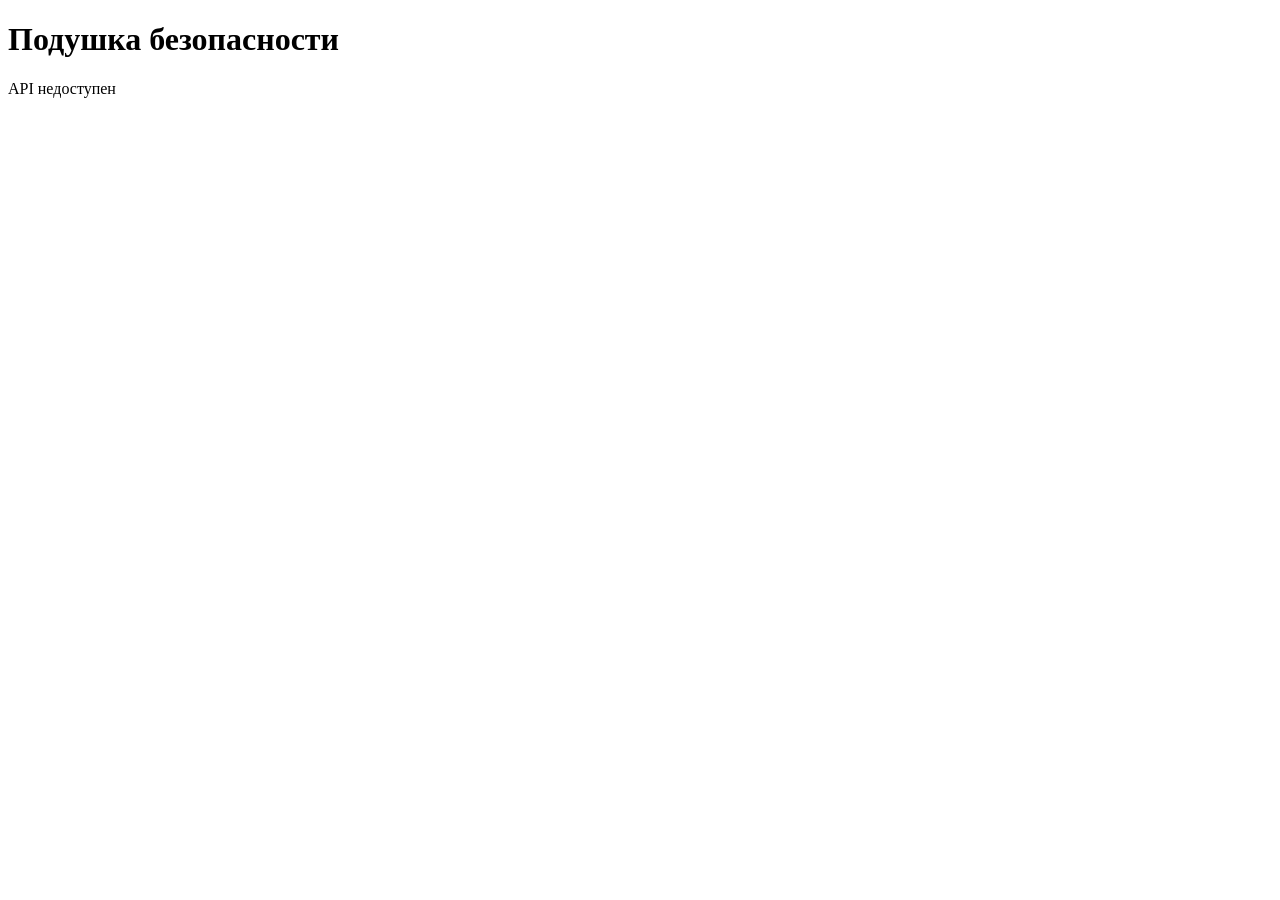
==== EmergencyFund/wwwroot/index.html @ 99ba6d88 "MyFirstCommit" ====
﻿<!DOCTYPE html>
<html lang="ru">
<head>
    <meta charset="utf-8">
    <title>Подушка безопасности</title>
</head>
<body>
    <h1>Подушка безопасности</h1>
    <p id="status">Проверяю API…</p>
    <script>
    fetch('/api/health')
      .then(response => response.json())
      .then(data => document.getElementById('status').textContent = 'API: ' + data.status)
      .catch(() => document.getElementById('status').textContent = 'API недоступен');
    </script>
</body>
</html>
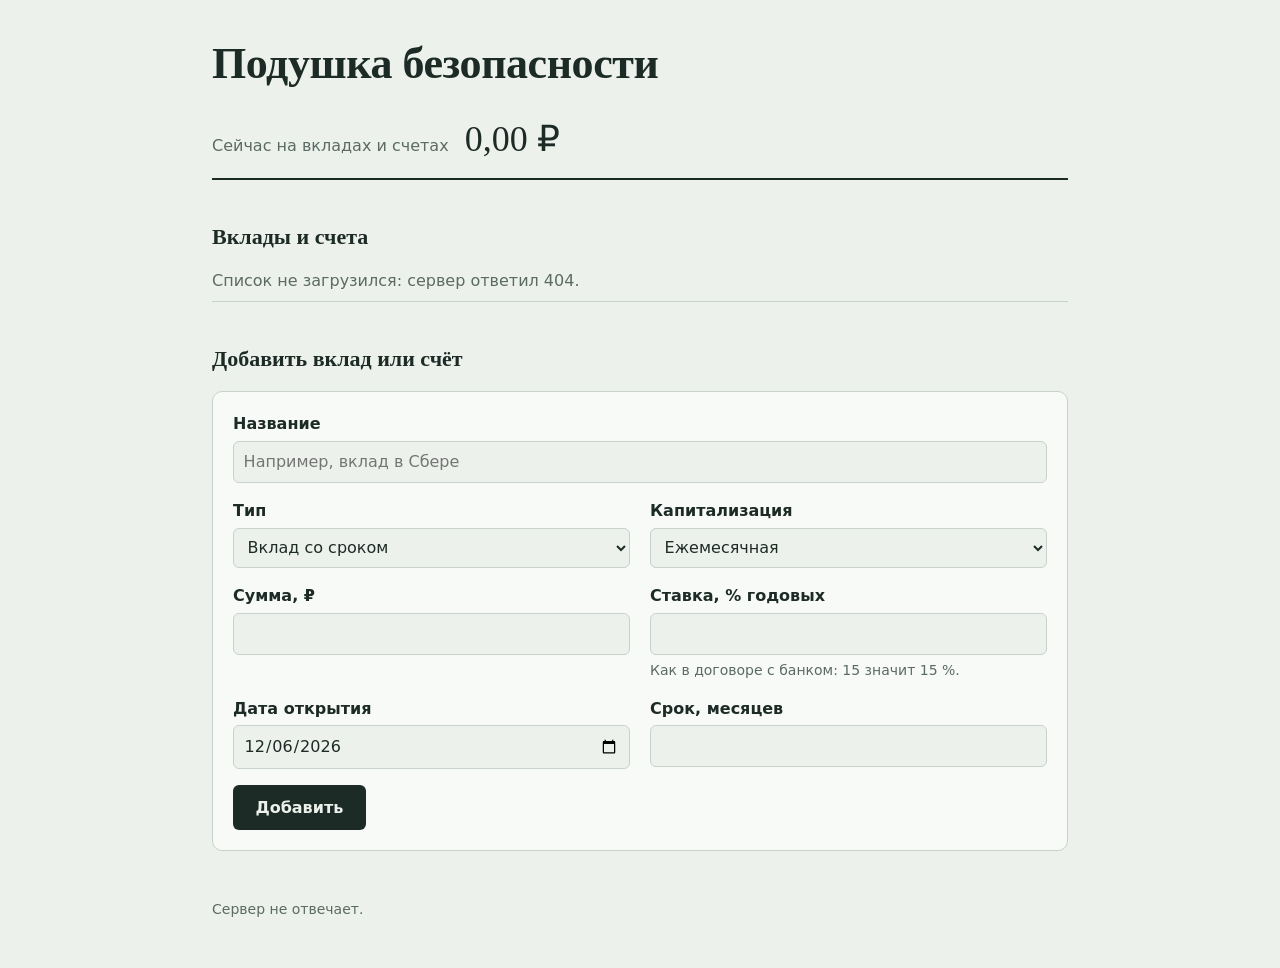
==== commit 069ae576: "Create functions in DepositController and add frontend" ====
--- a/EmergencyFund/wwwroot/index.html
+++ b/EmergencyFund/wwwroot/index.html
@@ -1,17 +1,644 @@
-﻿<!DOCTYPE html>
+<!DOCTYPE html>
 <html lang="ru">
 <head>
-    <meta charset="utf-8">
-    <title>Подушка безопасности</title>
+  <meta charset="utf-8">
+  <meta name="viewport" content="width=device-width, initial-scale=1">
+  <title>Подушка безопасности</title>
+  <style>
+    :root {
+      color-scheme: light;
+      --paper: #edf1ec;
+      --surface: #f8faf7;
+      --ink: #1d2b27;
+      --muted: #5b6a64;
+      --rule: #c8d1cb;
+      --stamp: #5a3d9a;
+      --danger: #a3333d;
+      --focus: #2f6fd1;
+      --serif: Charter, "Bitstream Charter", "Sitka Text", Cambria, Georgia, serif;
+      --sans: system-ui, -apple-system, "Segoe UI", Roboto, "Helvetica Neue", Arial, sans-serif;
+    }
+
+    @media (prefers-color-scheme: dark) {
+      :root {
+        color-scheme: dark;
+        --paper: #131a17;
+        --surface: #1a221f;
+        --ink: #e2e9e5;
+        --muted: #9aa7a1;
+        --rule: #2d3834;
+        --stamp: #b9a5f2;
+        --danger: #e8838b;
+        --focus: #7aa7ff;
+      }
+    }
+
+    * { box-sizing: border-box; }
+    [hidden] { display: none !important; }
+
+    body {
+      margin: 0;
+      background: var(--paper);
+      color: var(--ink);
+      font: 16px/1.5 var(--sans);
+    }
+
+    .page {
+      max-width: 56rem;
+      margin: 0 auto;
+      padding: 2.5rem 1.25rem 3rem;
+    }
+
+    h1 {
+      font-family: var(--serif);
+      font-weight: 600;
+      font-size: clamp(2rem, 5vw, 2.75rem);
+      line-height: 1.1;
+      letter-spacing: -0.01em;
+      margin: 0 0 1.5rem;
+    }
+
+    h2 {
+      font-family: var(--serif);
+      font-weight: 600;
+      font-size: 1.375rem;
+      margin: 2.5rem 0 1rem;
+    }
+
+    /* Итог подушки: строка остатка, как в сберегательной книжке */
+    .balance {
+      margin: 0;
+      display: flex;
+      flex-wrap: wrap;
+      align-items: baseline;
+      gap: 0.25rem 1rem;
+      padding-bottom: 0.75rem;
+      border-bottom: 2px solid var(--ink);
+    }
+    .balance-label { color: var(--muted); }
+    .balance-value {
+      font-family: var(--serif);
+      font-size: clamp(1.75rem, 4vw, 2.25rem);
+      font-variant-numeric: tabular-nums lining-nums;
+    }
+    .balance-note {
+      margin: 0.5rem 0 0;
+      color: var(--muted);
+    }
+
+    /* Список вкладов: записи, разделённые линейками */
+    .message {
+      min-height: 1.5em;
+      margin: 0 0 0.5rem;
+      color: var(--muted);
+    }
+    .ledger { border-top: 1px solid var(--rule); }
+    .empty {
+      margin: 0;
+      padding: 1.5rem 0;
+      color: var(--muted);
+      border-bottom: 1px solid var(--rule);
+    }
+    .entry {
+      display: grid;
+      grid-template-columns: minmax(0, 1fr) auto;
+      gap: 0.75rem 1.5rem;
+      padding: 1.1rem 0;
+      border-bottom: 1px solid var(--rule);
+    }
+    .entry-name {
+      font-family: var(--serif);
+      font-size: 1.2rem;
+      font-weight: 600;
+      margin: 0;
+      overflow-wrap: anywhere;
+    }
+    .entry-kind {
+      margin: 0.15rem 0 0;
+      color: var(--muted);
+    }
+    .entry-figures {
+      grid-column: 1 / -1;
+      display: grid;
+      grid-template-columns: repeat(auto-fit, minmax(10rem, 1fr));
+      gap: 0.75rem 1.5rem;
+      margin: 0;
+    }
+    .entry-figures dt {
+      color: var(--muted);
+      font-size: 0.875rem;
+    }
+    .entry-figures dd {
+      margin: 0;
+      font-variant-numeric: tabular-nums;
+    }
+
+    /* Прогноз к концу срока — «штамп» фиолетовыми банковскими чернилами */
+    .stamp {
+      display: inline-block;
+      color: var(--stamp);
+      border: 1.5px solid currentColor;
+      border-radius: 4px;
+      padding: 0.05em 0.45em;
+      font-weight: 600;
+      transform: rotate(-1.5deg);
+    }
+
+    .entry-delete {
+      align-self: start;
+      background: none;
+      border: 1px solid var(--rule);
+      border-radius: 6px;
+      color: var(--danger);
+      font: inherit;
+      padding: 0.35rem 0.8rem;
+      cursor: pointer;
+    }
+    .entry-delete:hover { border-color: var(--danger); }
+
+    /* Форма */
+    .form {
+      background: var(--surface);
+      border: 1px solid var(--rule);
+      border-radius: 10px;
+      padding: 1.25rem;
+      display: grid;
+      grid-template-columns: repeat(2, minmax(0, 1fr));
+      gap: 1rem 1.25rem;
+    }
+    .field {
+      display: flex;
+      flex-direction: column;
+      gap: 0.3rem;
+    }
+    .field-wide { grid-column: 1 / -1; }
+    .field label { font-weight: 600; }
+    .hint {
+      margin: 0;
+      color: var(--muted);
+      font-size: 0.875rem;
+    }
+    input, select {
+      width: 100%;
+      min-height: 2.5rem;
+      font: inherit;
+      color: var(--ink);
+      background: var(--paper);
+      border: 1px solid var(--rule);
+      border-radius: 6px;
+      padding: 0.5rem 0.6rem;
+    }
+    input:focus-visible, select:focus-visible, button:focus-visible {
+      outline: 2px solid var(--focus);
+      outline-offset: 2px;
+    }
+    .form-errors {
+      grid-column: 1 / -1;
+      color: var(--danger);
+      border-left: 3px solid var(--danger);
+      padding: 0.25rem 0 0.25rem 0.75rem;
+    }
+    .form-errors ul {
+      margin: 0;
+      padding-left: 1.1rem;
+    }
+    .submit {
+      grid-column: 1 / -1;
+      justify-self: start;
+      background: var(--ink);
+      color: var(--paper);
+      border: none;
+      border-radius: 6px;
+      padding: 0.65rem 1.4rem;
+      font: inherit;
+      font-weight: 600;
+      cursor: pointer;
+    }
+    .submit:disabled {
+      opacity: 0.6;
+      cursor: progress;
+    }
+
+    .footer {
+      margin-top: 3rem;
+      color: var(--muted);
+      font-size: 0.875rem;
+    }
+
+    @media (max-width: 40rem) {
+      .form { grid-template-columns: 1fr; }
+      .entry { grid-template-columns: 1fr; }
+      .entry-delete { justify-self: start; }
+    }
+  </style>
 </head>
 <body>
-    <h1>Подушка безопасности</h1>
-    <p id="status">Проверяю API…</p>
-    <script>
-    fetch('/api/health')
-      .then(response => response.json())
-      .then(data => document.getElementById('status').textContent = 'API: ' + data.status)
-      .catch(() => document.getElementById('status').textContent = 'API недоступен');
-    </script>
+  <main class="page">
+    <header>
+      <h1>Подушка безопасности</h1>
+      <p class="balance">
+        <span class="balance-label">Сейчас на вкладах и счетах</span>
+        <span class="balance-value" id="total">0,00 ₽</span>
+      </p>
+      <p class="balance-note" id="total-note"></p>
+    </header>
+
+    <section aria-labelledby="list-title">
+      <h2 id="list-title">Вклады и счета</h2>
+      <p class="message" id="list-message" role="status" aria-live="polite"></p>
+      <div class="ledger" id="ledger"></div>
+    </section>
+
+    <section aria-labelledby="form-title">
+      <h2 id="form-title">Добавить вклад или счёт</h2>
+      <form class="form" id="deposit-form" novalidate>
+        <div class="field field-wide">
+          <label for="field-name">Название</label>
+          <input id="field-name" type="text" maxlength="50" autocomplete="off" placeholder="Например, вклад в Сбере">
+        </div>
+
+        <div class="field">
+          <label for="field-type">Тип</label>
+          <select id="field-type">
+            <option value="deposit">Вклад со сроком</option>
+            <option value="savingsAccount">Накопительный счёт</option>
+          </select>
+        </div>
+
+        <div class="field">
+          <label for="field-capitalization">Капитализация</label>
+          <select id="field-capitalization">
+            <option value="monthly">Ежемесячная</option>
+            <option value="weekly">Еженедельная</option>
+            <option value="daily">Ежедневная</option>
+            <option value="none">Без капитализации</option>
+          </select>
+        </div>
+
+        <div class="field">
+          <label for="field-sum">Сумма, ₽</label>
+          <input id="field-sum" type="number" min="0.01" step="0.01" inputmode="decimal">
+        </div>
+
+        <div class="field">
+          <label for="field-rate">Ставка, % годовых</label>
+          <input id="field-rate" type="number" min="0.01" max="100" step="0.01" inputmode="decimal">
+          <p class="hint">Как в договоре с банком: 15 значит 15 %.</p>
+        </div>
+
+        <div class="field">
+          <label for="field-start">Дата открытия</label>
+          <input id="field-start" type="date">
+        </div>
+
+        <div class="field" id="term-field">
+          <label for="field-term">Срок, месяцев</label>
+          <input id="field-term" type="number" min="1" step="1" inputmode="numeric">
+        </div>
+
+        <div class="form-errors" id="form-errors" role="alert" hidden></div>
+
+        <button class="submit" id="submit-button" type="submit">Добавить</button>
+      </form>
+    </section>
+
+    <footer class="footer">
+      <span id="api-status">Проверяю связь с сервером…</span>
+    </footer>
+  </main>
+
+  <script>
+    // Все адреса относительные: страница и API живут на одном origin, поэтому CORS не нужен.
+    const API = '/api/deposits';
+
+    const typeLabels = {
+      deposit: 'Вклад',
+      savingsAccount: 'Накопительный счёт'
+    };
+
+    const capitalizationLabels = {
+      none: 'без капитализации',
+      daily: 'ежедневная капитализация',
+      weekly: 'еженедельная капитализация',
+      monthly: 'ежемесячная капитализация'
+    };
+
+    const money = new Intl.NumberFormat('ru-RU', { style: 'currency', currency: 'RUB' });
+    const percent = new Intl.NumberFormat('ru-RU', { maximumFractionDigits: 2 });
+
+    const ledger = document.getElementById('ledger');
+    const listMessage = document.getElementById('list-message');
+    const total = document.getElementById('total');
+    const totalNote = document.getElementById('total-note');
+
+    const form = document.getElementById('deposit-form');
+    const fields = {
+      name: document.getElementById('field-name'),
+      type: document.getElementById('field-type'),
+      capitalization: document.getElementById('field-capitalization'),
+      sum: document.getElementById('field-sum'),
+      rate: document.getElementById('field-rate'),
+      start: document.getElementById('field-start'),
+      term: document.getElementById('field-term')
+    };
+    const termField = document.getElementById('term-field');
+    const formErrors = document.getElementById('form-errors');
+    const submitButton = document.getElementById('submit-button');
+
+    // ---------- Форматирование ----------
+
+    // API отдаёт дату строкой "YYYY-MM-DD". new Date("2026-11-03") считает её полуночью по UTC,
+    // и западнее Гринвича дата съехала бы на день назад. Поэтому разбираем строку вручную.
+    function formatDate(isoDate) {
+      const [year, month, day] = isoDate.split('-');
+      return `${day}.${month}.${year}`;
+    }
+
+    // Сегодня по местному времени в формате "YYYY-MM-DD".
+    // toISOString() не подходит: он переводит в UTC, и в первые часы после полуночи по Москве вернёт вчера.
+    function todayIso() {
+      const now = new Date();
+      const month = String(now.getMonth() + 1).padStart(2, '0');
+      const day = String(now.getDate()).padStart(2, '0');
+      return `${now.getFullYear()}-${month}-${day}`;
+    }
+
+    // Русские окончания: 1 месяц, 2 месяца, 5 месяцев.
+    function plural(count, forms) {
+      const mod10 = count % 10;
+      const mod100 = count % 100;
+      if (mod10 === 1 && mod100 !== 11) {
+        return forms[0];
+      }
+      if (mod10 >= 2 && mod10 <= 4 && (mod100 < 12 || mod100 > 14)) {
+        return forms[1];
+      }
+      return forms[2];
+    }
+
+    // Создаёт элемент и кладёт текст через textContent, а не innerHTML.
+    // Название вклада вводит пользователь: через innerHTML строка вида <img onerror=...> выполнилась бы как код (XSS).
+    function el(tag, className, text) {
+      const node = document.createElement(tag);
+      if (className) {
+        node.className = className;
+      }
+      if (text !== undefined) {
+        node.textContent = text;
+      }
+      return node;
+    }
+
+    function showListMessage(text) {
+      listMessage.textContent = text;
+    }
+
+    // ---------- Список ----------
+
+    async function loadDeposits() {
+      try {
+        const response = await fetch(API);
+        if (!response.ok) {
+          showListMessage(`Список не загрузился: сервер ответил ${response.status}.`);
+          return;
+        }
+        const deposits = await response.json();
+        renderDeposits(deposits);
+      } catch {
+        showListMessage('Нет связи с сервером. Проверьте, что приложение запущено, и обновите страницу.');
+      }
+    }
+
+    function renderDeposits(deposits) {
+      ledger.replaceChildren();
+
+      const totalSum = deposits.reduce((acc, deposit) => acc + deposit.sum, 0);
+      total.textContent = money.format(totalSum);
+
+      const depositCount = deposits.filter(d => d.type === 'deposit').length;
+      const accountCount = deposits.length - depositCount;
+      totalNote.textContent = deposits.length === 0
+        ? ''
+        : `${depositCount} ${plural(depositCount, ['вклад', 'вклада', 'вкладов'])} и ${accountCount} ${plural(accountCount, ['счёт', 'счёта', 'счетов'])}`;
+
+      if (deposits.length === 0) {
+        ledger.append(el('p', 'empty', 'Здесь появятся ваши вклады и счета. Добавьте первый через форму ниже.'));
+        return;
+      }
+
+      // Порядок приходит с сервера: по дате открытия, при равенстве по id (так записано в контракте).
+      for (const deposit of deposits) {
+        ledger.append(createEntry(deposit));
+      }
+    }
+
+    function createEntry(deposit) {
+      const entry = el('article', 'entry');
+
+      const head = el('div');
+      head.append(el('h3', 'entry-name', deposit.name));
+      const typeLabel = typeLabels[deposit.type] ?? deposit.type;
+      const capitalizationLabel = capitalizationLabels[deposit.capitalization] ?? deposit.capitalization;
+      head.append(el('p', 'entry-kind', `${typeLabel}, ${capitalizationLabel}`));
+
+      const deleteButton = el('button', 'entry-delete', 'Удалить');
+      deleteButton.type = 'button';
+      deleteButton.setAttribute('aria-label', `Удалить «${deposit.name}»`);
+      deleteButton.addEventListener('click', () => deleteDeposit(deposit));
+
+      const figures = el('dl', 'entry-figures');
+      addFigure(figures, 'Сумма', money.format(deposit.sum));
+      addFigure(figures, 'Ставка', `${percent.format(deposit.interestRate)} % годовых`);
+      addFigure(figures, 'Открыт', formatDate(deposit.startDate));
+
+      if (deposit.term === null) {
+        addFigure(figures, 'Срок', 'Без срока');
+      } else {
+        const months = `${deposit.term} ${plural(deposit.term, ['месяц', 'месяца', 'месяцев'])}`;
+        addFigure(figures, 'Срок', `${months}, до ${formatDate(deposit.endDate)}`);
+      }
+
+      if (deposit.estimatedSum === null) {
+        addFigure(figures, 'К концу срока', 'Не считается для счёта без срока');
+      } else {
+        addFigure(figures, 'К концу срока', el('span', 'stamp', money.format(deposit.estimatedSum)));
+      }
+
+      entry.append(head, deleteButton, figures);
+      return entry;
+    }
+
+    function addFigure(list, label, value) {
+      const wrapper = el('div');
+      const term = el('dt', null, label);
+      const description = el('dd');
+      if (typeof value === 'string') {
+        description.textContent = value;
+      } else {
+        description.append(value);
+      }
+      wrapper.append(term, description);
+      list.append(wrapper);
+    }
+
+    async function deleteDeposit(deposit) {
+      if (!confirm(`Удалить «${deposit.name}»?`)) {
+        return;
+      }
+      try {
+        const response = await fetch(`${API}/${deposit.id}`, { method: 'DELETE' });
+        if (response.status === 204) {
+          showListMessage(`Удалено: «${deposit.name}».`);
+        } else if (response.status === 404) {
+          showListMessage(`«${deposit.name}» уже удалён, список обновлён.`);
+        } else {
+          showListMessage(`Не удалось удалить: сервер ответил ${response.status}.`);
+        }
+        await loadDeposits();
+      } catch {
+        showListMessage('Нет связи с сервером. Ничего не удалено.');
+      }
+    }
+
+    // ---------- Форма ----------
+
+    function updateTermVisibility() {
+      termField.hidden = fields.type.value !== 'deposit';
+    }
+
+    function resetFormDefaults() {
+      const today = todayIso();
+      fields.start.value = today;
+      fields.start.max = today;
+      fields.type.value = 'deposit';
+      fields.capitalization.value = 'monthly';
+      updateTermVisibility();
+    }
+
+    // Собирает тело запроса строго по контракту: те же имена полей, перечисления строками, term = null у счёта.
+    function readForm() {
+      const type = fields.type.value;
+      return {
+        name: fields.name.value.trim(),
+        type: type,
+        sum: fields.sum.valueAsNumber,
+        interestRate: fields.rate.valueAsNumber,
+        startDate: fields.start.value,
+        term: type === 'deposit' ? fields.term.valueAsNumber : null,
+        capitalization: fields.capitalization.value
+      };
+    }
+
+    // Те же правила, что в контракте. Это удобство для пользователя, а не защита:
+    // запрос можно отправить в обход страницы, поэтому сервер обязан проверять всё сам.
+    function validate(data) {
+      const errors = [];
+      if (data.name.length === 0) {
+        errors.push('Укажите название.');
+      }
+      if (!(data.sum > 0)) {
+        errors.push('Сумма должна быть больше нуля.');
+      }
+      if (!(data.interestRate > 0 && data.interestRate <= 100)) {
+        errors.push('Ставка должна быть больше 0 и не больше 100 %.');
+      }
+      if (!data.startDate) {
+        errors.push('Укажите дату открытия.');
+      } else if (data.startDate > todayIso()) {
+        errors.push('Дата открытия не может быть в будущем.');
+      }
+      if (data.type === 'deposit' && !(Number.isInteger(data.term) && data.term > 0)) {
+        errors.push('Для вклада укажите срок: целое число месяцев больше нуля.');
+      }
+      return errors;
+    }
+
+    function showFormErrors(messages) {
+      formErrors.replaceChildren();
+      if (messages.length === 0) {
+        formErrors.hidden = true;
+        return;
+      }
+      const list = el('ul');
+      for (const message of messages) {
+        list.append(el('li', null, message));
+      }
+      formErrors.append(list);
+      formErrors.hidden = false;
+    }
+
+    // На 400 ASP.NET Core отвечает ProblemDetails: { title, errors: { "Поле": ["сообщение"] } }.
+    async function readProblemMessages(response) {
+      try {
+        const problem = await response.json();
+        if (problem.errors) {
+          return Object.values(problem.errors).flat();
+        }
+        if (problem.title) {
+          return [problem.title];
+        }
+      } catch {
+        // тело не JSON — покажем общее сообщение
+      }
+      return [];
+    }
+
+    form.addEventListener('submit', async (event) => {
+      event.preventDefault();
+
+      const data = readForm();
+      const errors = validate(data);
+      if (errors.length > 0) {
+        showFormErrors(errors);
+        return;
+      }
+      showFormErrors([]);
+
+      submitButton.disabled = true;
+      try {
+        const response = await fetch(API, {
+          method: 'POST',
+          headers: { 'Content-Type': 'application/json' },
+          body: JSON.stringify(data)
+        });
+
+        if (response.status === 201) {
+          const created = await response.json();
+          form.reset();
+          resetFormDefaults();
+          showListMessage(`Добавлено: «${created.name}».`);
+          await loadDeposits();
+        } else if (response.status === 400) {
+          const messages = await readProblemMessages(response);
+          showFormErrors(messages.length > 0 ? messages : ['Сервер отклонил данные. Проверьте поля формы.']);
+        } else {
+          showFormErrors([`Не удалось сохранить: сервер ответил ${response.status}.`]);
+        }
+      } catch {
+        showFormErrors(['Нет связи с сервером. Данные не сохранены.']);
+      } finally {
+        submitButton.disabled = false;
+      }
+    });
+
+    fields.type.addEventListener('change', updateTermVisibility);
+
+    // ---------- Проверка связи ----------
+
+    async function checkHealth() {
+      const status = document.getElementById('api-status');
+      try {
+        const response = await fetch('/api/health');
+        const data = await response.json();
+        status.textContent = data.status === 'ok' ? 'Сервер на связи.' : 'Сервер ответил, но статус не «ok».';
+      } catch {
+        status.textContent = 'Сервер не отвечает.';
+      }
+    }
+
+    resetFormDefaults();
+    loadDeposits();
+    checkHealth();
+  </script>
 </body>
-</html>+</html>
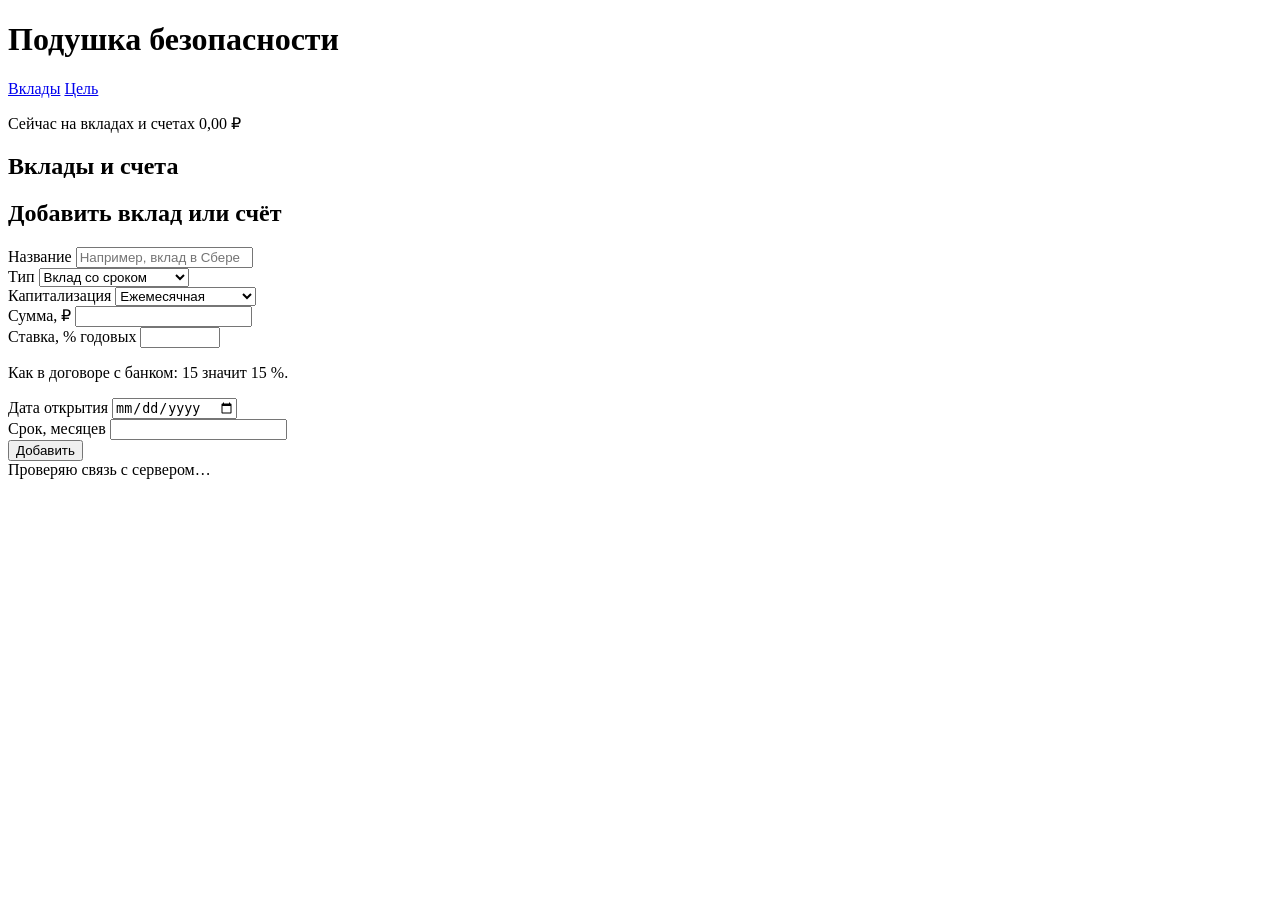
==== commit 689b541c: "Add GoalController, GoalServices and Repository. Update frontend for deposits and goal" ====
--- a/EmergencyFund/wwwroot/index.html
+++ b/EmergencyFund/wwwroot/index.html
@@ -3,239 +3,19 @@
 <head>
   <meta charset="utf-8">
   <meta name="viewport" content="width=device-width, initial-scale=1">
-  <title>Подушка безопасности</title>
-  <style>
-    :root {
-      color-scheme: light;
-      --paper: #edf1ec;
-      --surface: #f8faf7;
-      --ink: #1d2b27;
-      --muted: #5b6a64;
-      --rule: #c8d1cb;
-      --stamp: #5a3d9a;
-      --danger: #a3333d;
-      --focus: #2f6fd1;
-      --serif: Charter, "Bitstream Charter", "Sitka Text", Cambria, Georgia, serif;
-      --sans: system-ui, -apple-system, "Segoe UI", Roboto, "Helvetica Neue", Arial, sans-serif;
-    }
-
-    @media (prefers-color-scheme: dark) {
-      :root {
-        color-scheme: dark;
-        --paper: #131a17;
-        --surface: #1a221f;
-        --ink: #e2e9e5;
-        --muted: #9aa7a1;
-        --rule: #2d3834;
-        --stamp: #b9a5f2;
-        --danger: #e8838b;
-        --focus: #7aa7ff;
-      }
-    }
-
-    * { box-sizing: border-box; }
-    [hidden] { display: none !important; }
-
-    body {
-      margin: 0;
-      background: var(--paper);
-      color: var(--ink);
-      font: 16px/1.5 var(--sans);
-    }
-
-    .page {
-      max-width: 56rem;
-      margin: 0 auto;
-      padding: 2.5rem 1.25rem 3rem;
-    }
-
-    h1 {
-      font-family: var(--serif);
-      font-weight: 600;
-      font-size: clamp(2rem, 5vw, 2.75rem);
-      line-height: 1.1;
-      letter-spacing: -0.01em;
-      margin: 0 0 1.5rem;
-    }
-
-    h2 {
-      font-family: var(--serif);
-      font-weight: 600;
-      font-size: 1.375rem;
-      margin: 2.5rem 0 1rem;
-    }
-
-    /* Итог подушки: строка остатка, как в сберегательной книжке */
-    .balance {
-      margin: 0;
-      display: flex;
-      flex-wrap: wrap;
-      align-items: baseline;
-      gap: 0.25rem 1rem;
-      padding-bottom: 0.75rem;
-      border-bottom: 2px solid var(--ink);
-    }
-    .balance-label { color: var(--muted); }
-    .balance-value {
-      font-family: var(--serif);
-      font-size: clamp(1.75rem, 4vw, 2.25rem);
-      font-variant-numeric: tabular-nums lining-nums;
-    }
-    .balance-note {
-      margin: 0.5rem 0 0;
-      color: var(--muted);
-    }
-
-    /* Список вкладов: записи, разделённые линейками */
-    .message {
-      min-height: 1.5em;
-      margin: 0 0 0.5rem;
-      color: var(--muted);
-    }
-    .ledger { border-top: 1px solid var(--rule); }
-    .empty {
-      margin: 0;
-      padding: 1.5rem 0;
-      color: var(--muted);
-      border-bottom: 1px solid var(--rule);
-    }
-    .entry {
-      display: grid;
-      grid-template-columns: minmax(0, 1fr) auto;
-      gap: 0.75rem 1.5rem;
-      padding: 1.1rem 0;
-      border-bottom: 1px solid var(--rule);
-    }
-    .entry-name {
-      font-family: var(--serif);
-      font-size: 1.2rem;
-      font-weight: 600;
-      margin: 0;
-      overflow-wrap: anywhere;
-    }
-    .entry-kind {
-      margin: 0.15rem 0 0;
-      color: var(--muted);
-    }
-    .entry-figures {
-      grid-column: 1 / -1;
-      display: grid;
-      grid-template-columns: repeat(auto-fit, minmax(10rem, 1fr));
-      gap: 0.75rem 1.5rem;
-      margin: 0;
-    }
-    .entry-figures dt {
-      color: var(--muted);
-      font-size: 0.875rem;
-    }
-    .entry-figures dd {
-      margin: 0;
-      font-variant-numeric: tabular-nums;
-    }
-
-    /* Прогноз к концу срока — «штамп» фиолетовыми банковскими чернилами */
-    .stamp {
-      display: inline-block;
-      color: var(--stamp);
-      border: 1.5px solid currentColor;
-      border-radius: 4px;
-      padding: 0.05em 0.45em;
-      font-weight: 600;
-      transform: rotate(-1.5deg);
-    }
-
-    .entry-delete {
-      align-self: start;
-      background: none;
-      border: 1px solid var(--rule);
-      border-radius: 6px;
-      color: var(--danger);
-      font: inherit;
-      padding: 0.35rem 0.8rem;
-      cursor: pointer;
-    }
-    .entry-delete:hover { border-color: var(--danger); }
-
-    /* Форма */
-    .form {
-      background: var(--surface);
-      border: 1px solid var(--rule);
-      border-radius: 10px;
-      padding: 1.25rem;
-      display: grid;
-      grid-template-columns: repeat(2, minmax(0, 1fr));
-      gap: 1rem 1.25rem;
-    }
-    .field {
-      display: flex;
-      flex-direction: column;
-      gap: 0.3rem;
-    }
-    .field-wide { grid-column: 1 / -1; }
-    .field label { font-weight: 600; }
-    .hint {
-      margin: 0;
-      color: var(--muted);
-      font-size: 0.875rem;
-    }
-    input, select {
-      width: 100%;
-      min-height: 2.5rem;
-      font: inherit;
-      color: var(--ink);
-      background: var(--paper);
-      border: 1px solid var(--rule);
-      border-radius: 6px;
-      padding: 0.5rem 0.6rem;
-    }
-    input:focus-visible, select:focus-visible, button:focus-visible {
-      outline: 2px solid var(--focus);
-      outline-offset: 2px;
-    }
-    .form-errors {
-      grid-column: 1 / -1;
-      color: var(--danger);
-      border-left: 3px solid var(--danger);
-      padding: 0.25rem 0 0.25rem 0.75rem;
-    }
-    .form-errors ul {
-      margin: 0;
-      padding-left: 1.1rem;
-    }
-    .submit {
-      grid-column: 1 / -1;
-      justify-self: start;
-      background: var(--ink);
-      color: var(--paper);
-      border: none;
-      border-radius: 6px;
-      padding: 0.65rem 1.4rem;
-      font: inherit;
-      font-weight: 600;
-      cursor: pointer;
-    }
-    .submit:disabled {
-      opacity: 0.6;
-      cursor: progress;
-    }
-
-    .footer {
-      margin-top: 3rem;
-      color: var(--muted);
-      font-size: 0.875rem;
-    }
-
-    @media (max-width: 40rem) {
-      .form { grid-template-columns: 1fr; }
-      .entry { grid-template-columns: 1fr; }
-      .entry-delete { justify-self: start; }
-    }
-  </style>
+  <title>Вклады — Подушка безопасности</title>
+  <link rel="stylesheet" href="/css/site.css">
+  <script src="/js/common.js" defer></script>
+  <script src="/js/deposits.js" defer></script>
 </head>
 <body>
   <main class="page">
     <header>
       <h1>Подушка безопасности</h1>
+      <nav class="nav" aria-label="Разделы">
+        <a href="/" aria-current="page">Вклады</a>
+        <a href="/goal.html">Цель</a>
+      </nav>
       <p class="balance">
         <span class="balance-label">Сейчас на вкладах и счетах</span>
         <span class="balance-value" id="total">0,00 ₽</span>
@@ -298,7 +78,9 @@
 
         <div class="form-errors" id="form-errors" role="alert" hidden></div>
 
-        <button class="submit" id="submit-button" type="submit">Добавить</button>
+        <div class="form-actions">
+          <button class="submit" id="submit-button" type="submit">Добавить</button>
+        </div>
       </form>
     </section>
 
@@ -306,339 +88,5 @@
       <span id="api-status">Проверяю связь с сервером…</span>
     </footer>
   </main>
-
-  <script>
-    // Все адреса относительные: страница и API живут на одном origin, поэтому CORS не нужен.
-    const API = '/api/deposits';
-
-    const typeLabels = {
-      deposit: 'Вклад',
-      savingsAccount: 'Накопительный счёт'
-    };
-
-    const capitalizationLabels = {
-      none: 'без капитализации',
-      daily: 'ежедневная капитализация',
-      weekly: 'еженедельная капитализация',
-      monthly: 'ежемесячная капитализация'
-    };
-
-    const money = new Intl.NumberFormat('ru-RU', { style: 'currency', currency: 'RUB' });
-    const percent = new Intl.NumberFormat('ru-RU', { maximumFractionDigits: 2 });
-
-    const ledger = document.getElementById('ledger');
-    const listMessage = document.getElementById('list-message');
-    const total = document.getElementById('total');
-    const totalNote = document.getElementById('total-note');
-
-    const form = document.getElementById('deposit-form');
-    const fields = {
-      name: document.getElementById('field-name'),
-      type: document.getElementById('field-type'),
-      capitalization: document.getElementById('field-capitalization'),
-      sum: document.getElementById('field-sum'),
-      rate: document.getElementById('field-rate'),
-      start: document.getElementById('field-start'),
-      term: document.getElementById('field-term')
-    };
-    const termField = document.getElementById('term-field');
-    const formErrors = document.getElementById('form-errors');
-    const submitButton = document.getElementById('submit-button');
-
-    // ---------- Форматирование ----------
-
-    // API отдаёт дату строкой "YYYY-MM-DD". new Date("2026-11-03") считает её полуночью по UTC,
-    // и западнее Гринвича дата съехала бы на день назад. Поэтому разбираем строку вручную.
-    function formatDate(isoDate) {
-      const [year, month, day] = isoDate.split('-');
-      return `${day}.${month}.${year}`;
-    }
-
-    // Сегодня по местному времени в формате "YYYY-MM-DD".
-    // toISOString() не подходит: он переводит в UTC, и в первые часы после полуночи по Москве вернёт вчера.
-    function todayIso() {
-      const now = new Date();
-      const month = String(now.getMonth() + 1).padStart(2, '0');
-      const day = String(now.getDate()).padStart(2, '0');
-      return `${now.getFullYear()}-${month}-${day}`;
-    }
-
-    // Русские окончания: 1 месяц, 2 месяца, 5 месяцев.
-    function plural(count, forms) {
-      const mod10 = count % 10;
-      const mod100 = count % 100;
-      if (mod10 === 1 && mod100 !== 11) {
-        return forms[0];
-      }
-      if (mod10 >= 2 && mod10 <= 4 && (mod100 < 12 || mod100 > 14)) {
-        return forms[1];
-      }
-      return forms[2];
-    }
-
-    // Создаёт элемент и кладёт текст через textContent, а не innerHTML.
-    // Название вклада вводит пользователь: через innerHTML строка вида <img onerror=...> выполнилась бы как код (XSS).
-    function el(tag, className, text) {
-      const node = document.createElement(tag);
-      if (className) {
-        node.className = className;
-      }
-      if (text !== undefined) {
-        node.textContent = text;
-      }
-      return node;
-    }
-
-    function showListMessage(text) {
-      listMessage.textContent = text;
-    }
-
-    // ---------- Список ----------
-
-    async function loadDeposits() {
-      try {
-        const response = await fetch(API);
-        if (!response.ok) {
-          showListMessage(`Список не загрузился: сервер ответил ${response.status}.`);
-          return;
-        }
-        const deposits = await response.json();
-        renderDeposits(deposits);
-      } catch {
-        showListMessage('Нет связи с сервером. Проверьте, что приложение запущено, и обновите страницу.');
-      }
-    }
-
-    function renderDeposits(deposits) {
-      ledger.replaceChildren();
-
-      const totalSum = deposits.reduce((acc, deposit) => acc + deposit.sum, 0);
-      total.textContent = money.format(totalSum);
-
-      const depositCount = deposits.filter(d => d.type === 'deposit').length;
-      const accountCount = deposits.length - depositCount;
-      totalNote.textContent = deposits.length === 0
-        ? ''
-        : `${depositCount} ${plural(depositCount, ['вклад', 'вклада', 'вкладов'])} и ${accountCount} ${plural(accountCount, ['счёт', 'счёта', 'счетов'])}`;
-
-      if (deposits.length === 0) {
-        ledger.append(el('p', 'empty', 'Здесь появятся ваши вклады и счета. Добавьте первый через форму ниже.'));
-        return;
-      }
-
-      // Порядок приходит с сервера: по дате открытия, при равенстве по id (так записано в контракте).
-      for (const deposit of deposits) {
-        ledger.append(createEntry(deposit));
-      }
-    }
-
-    function createEntry(deposit) {
-      const entry = el('article', 'entry');
-
-      const head = el('div');
-      head.append(el('h3', 'entry-name', deposit.name));
-      const typeLabel = typeLabels[deposit.type] ?? deposit.type;
-      const capitalizationLabel = capitalizationLabels[deposit.capitalization] ?? deposit.capitalization;
-      head.append(el('p', 'entry-kind', `${typeLabel}, ${capitalizationLabel}`));
-
-      const deleteButton = el('button', 'entry-delete', 'Удалить');
-      deleteButton.type = 'button';
-      deleteButton.setAttribute('aria-label', `Удалить «${deposit.name}»`);
-      deleteButton.addEventListener('click', () => deleteDeposit(deposit));
-
-      const figures = el('dl', 'entry-figures');
-      addFigure(figures, 'Сумма', money.format(deposit.sum));
-      addFigure(figures, 'Ставка', `${percent.format(deposit.interestRate)} % годовых`);
-      addFigure(figures, 'Открыт', formatDate(deposit.startDate));
-
-      if (deposit.term === null) {
-        addFigure(figures, 'Срок', 'Без срока');
-      } else {
-        const months = `${deposit.term} ${plural(deposit.term, ['месяц', 'месяца', 'месяцев'])}`;
-        addFigure(figures, 'Срок', `${months}, до ${formatDate(deposit.endDate)}`);
-      }
-
-      if (deposit.estimatedSum === null) {
-        addFigure(figures, 'К концу срока', 'Не считается для счёта без срока');
-      } else {
-        addFigure(figures, 'К концу срока', el('span', 'stamp', money.format(deposit.estimatedSum)));
-      }
-
-      entry.append(head, deleteButton, figures);
-      return entry;
-    }
-
-    function addFigure(list, label, value) {
-      const wrapper = el('div');
-      const term = el('dt', null, label);
-      const description = el('dd');
-      if (typeof value === 'string') {
-        description.textContent = value;
-      } else {
-        description.append(value);
-      }
-      wrapper.append(term, description);
-      list.append(wrapper);
-    }
-
-    async function deleteDeposit(deposit) {
-      if (!confirm(`Удалить «${deposit.name}»?`)) {
-        return;
-      }
-      try {
-        const response = await fetch(`${API}/${deposit.id}`, { method: 'DELETE' });
-        if (response.status === 204) {
-          showListMessage(`Удалено: «${deposit.name}».`);
-        } else if (response.status === 404) {
-          showListMessage(`«${deposit.name}» уже удалён, список обновлён.`);
-        } else {
-          showListMessage(`Не удалось удалить: сервер ответил ${response.status}.`);
-        }
-        await loadDeposits();
-      } catch {
-        showListMessage('Нет связи с сервером. Ничего не удалено.');
-      }
-    }
-
-    // ---------- Форма ----------
-
-    function updateTermVisibility() {
-      termField.hidden = fields.type.value !== 'deposit';
-    }
-
-    function resetFormDefaults() {
-      const today = todayIso();
-      fields.start.value = today;
-      fields.start.max = today;
-      fields.type.value = 'deposit';
-      fields.capitalization.value = 'monthly';
-      updateTermVisibility();
-    }
-
-    // Собирает тело запроса строго по контракту: те же имена полей, перечисления строками, term = null у счёта.
-    function readForm() {
-      const type = fields.type.value;
-      return {
-        name: fields.name.value.trim(),
-        type: type,
-        sum: fields.sum.valueAsNumber,
-        interestRate: fields.rate.valueAsNumber,
-        startDate: fields.start.value,
-        term: type === 'deposit' ? fields.term.valueAsNumber : null,
-        capitalization: fields.capitalization.value
-      };
-    }
-
-    // Те же правила, что в контракте. Это удобство для пользователя, а не защита:
-    // запрос можно отправить в обход страницы, поэтому сервер обязан проверять всё сам.
-    function validate(data) {
-      const errors = [];
-      if (data.name.length === 0) {
-        errors.push('Укажите название.');
-      }
-      if (!(data.sum > 0)) {
-        errors.push('Сумма должна быть больше нуля.');
-      }
-      if (!(data.interestRate > 0 && data.interestRate <= 100)) {
-        errors.push('Ставка должна быть больше 0 и не больше 100 %.');
-      }
-      if (!data.startDate) {
-        errors.push('Укажите дату открытия.');
-      } else if (data.startDate > todayIso()) {
-        errors.push('Дата открытия не может быть в будущем.');
-      }
-      if (data.type === 'deposit' && !(Number.isInteger(data.term) && data.term > 0)) {
-        errors.push('Для вклада укажите срок: целое число месяцев больше нуля.');
-      }
-      return errors;
-    }
-
-    function showFormErrors(messages) {
-      formErrors.replaceChildren();
-      if (messages.length === 0) {
-        formErrors.hidden = true;
-        return;
-      }
-      const list = el('ul');
-      for (const message of messages) {
-        list.append(el('li', null, message));
-      }
-      formErrors.append(list);
-      formErrors.hidden = false;
-    }
-
-    // На 400 ASP.NET Core отвечает ProblemDetails: { title, errors: { "Поле": ["сообщение"] } }.
-    async function readProblemMessages(response) {
-      try {
-        const problem = await response.json();
-        if (problem.errors) {
-          return Object.values(problem.errors).flat();
-        }
-        if (problem.title) {
-          return [problem.title];
-        }
-      } catch {
-        // тело не JSON — покажем общее сообщение
-      }
-      return [];
-    }
-
-    form.addEventListener('submit', async (event) => {
-      event.preventDefault();
-
-      const data = readForm();
-      const errors = validate(data);
-      if (errors.length > 0) {
-        showFormErrors(errors);
-        return;
-      }
-      showFormErrors([]);
-
-      submitButton.disabled = true;
-      try {
-        const response = await fetch(API, {
-          method: 'POST',
-          headers: { 'Content-Type': 'application/json' },
-          body: JSON.stringify(data)
-        });
-
-        if (response.status === 201) {
-          const created = await response.json();
-          form.reset();
-          resetFormDefaults();
-          showListMessage(`Добавлено: «${created.name}».`);
-          await loadDeposits();
-        } else if (response.status === 400) {
-          const messages = await readProblemMessages(response);
-          showFormErrors(messages.length > 0 ? messages : ['Сервер отклонил данные. Проверьте поля формы.']);
-        } else {
-          showFormErrors([`Не удалось сохранить: сервер ответил ${response.status}.`]);
-        }
-      } catch {
-        showFormErrors(['Нет связи с сервером. Данные не сохранены.']);
-      } finally {
-        submitButton.disabled = false;
-      }
-    });
-
-    fields.type.addEventListener('change', updateTermVisibility);
-
-    // ---------- Проверка связи ----------
-
-    async function checkHealth() {
-      const status = document.getElementById('api-status');
-      try {
-        const response = await fetch('/api/health');
-        const data = await response.json();
-        status.textContent = data.status === 'ok' ? 'Сервер на связи.' : 'Сервер ответил, но статус не «ok».';
-      } catch {
-        status.textContent = 'Сервер не отвечает.';
-      }
-    }
-
-    resetFormDefaults();
-    loadDeposits();
-    checkHealth();
-  </script>
 </body>
 </html>
